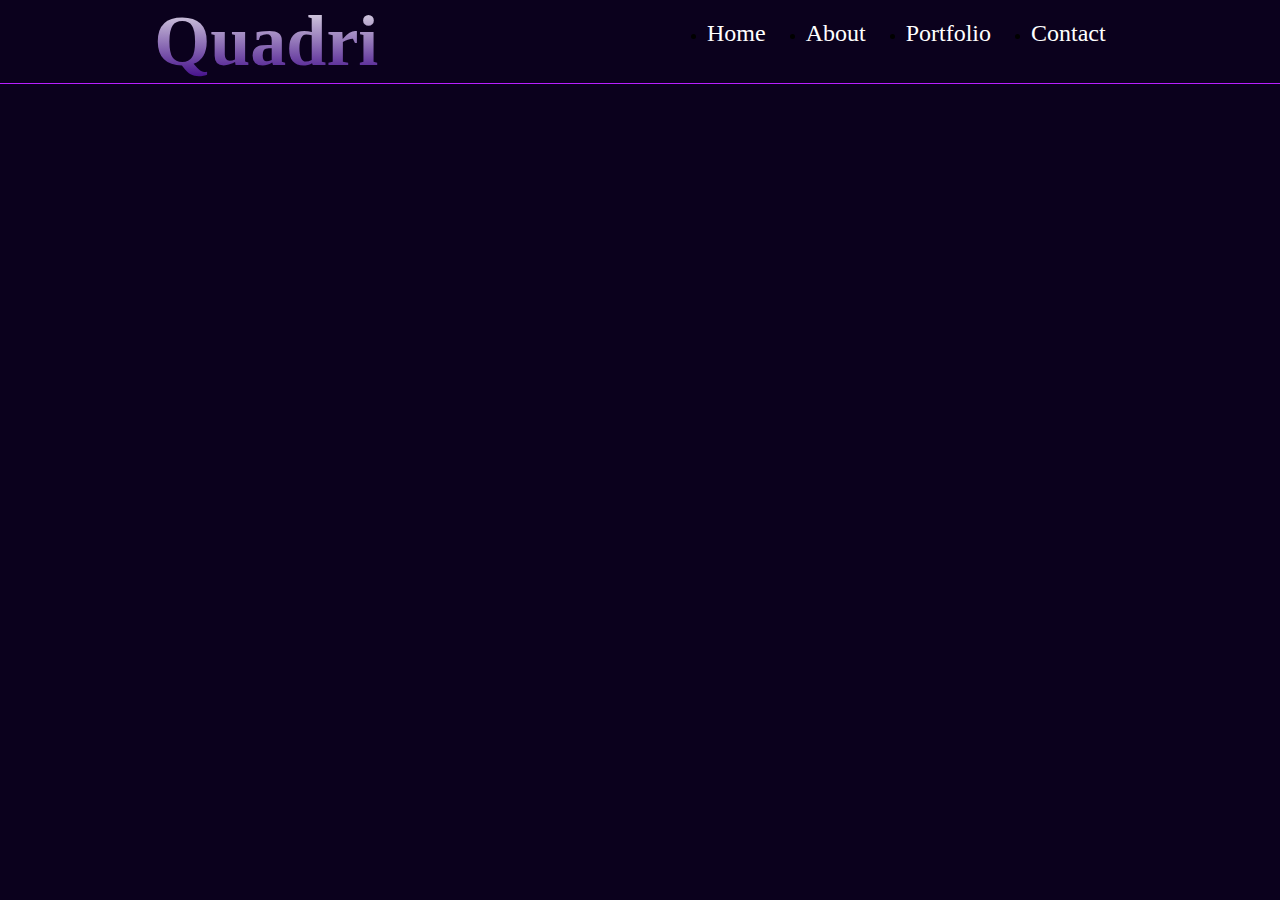
==== index.html @ c5b35667 "i just start wroking" ====
<!DOCTYPE html>
<html lang="en">
<head>
    <meta charset="UTF-8">
    <meta name="viewport" content="width=device-width, initial-scale=1.0">
    <title>Document</title>
    <link rel="stylesheet" href="style.css">
</head>
<body>
    <div class="headerContainer">
        <h3 class="logotext">quadri</h3>
        <div class="navlinks">
            <ul>
               <li><a href="index.html">home</a></li>
               <li><a href="About.html">about</a></li>
               <li><a href="Portfolio.html">portfolio</a></li>
               <li><a href="Contact.html">contact</a></li>
            </ul>
        </div>
   </div>
</body>
</html>
---- style.css ----
/* 
@import url('https://fonts.googleapis.com/css2?family=Poppins:ital,wght@0,100;0,200;0,300;0,400;0,500;0,600;0,700;0,800;0,900;1,100;1,200;1,300;1,400;1,500;1,600;1,700;1,800;1,900&display=swap'); */

@import url('https://fonts.googleapis.com/css2?family=Montserrat+Subrayada:wght@400;700&family=Poppins:ital,wght@0,100;0,200;0,300;0,400;0,500;0,600;0,700;0,800;0,900;1,100;1,200;1,300;1,400;1,500;1,600;1,700;1,800;1,900&display=swap');

.poppins-thin {
     font-family: "Poppins", sans-serif;
     font-weight: 100;
     font-style: normal;
   }
   
   .poppins-extralight {
     font-family: "Poppins", sans-serif;
     font-weight: 200;
     font-style: normal;
   }
   
   .poppins-light {
     font-family: "Poppins", sans-serif;
     font-weight: 300;
     font-style: normal;
   }
   
   .poppins-regular {
     font-family: "Poppins", sans-serif;
     font-weight: 400;
     font-style: normal;
   }
   
   .poppins-medium {
     font-family: "Poppins", sans-serif;
     font-weight: 500;
     font-style: normal;
   }
   
   .poppins-semibold {
     font-family: "Poppins", sans-serif;
     font-weight: 600;
     font-style: normal;
   }
   
   .poppins-bold {
     font-family: "Poppins", sans-serif;
     font-weight: 700;
     font-style: normal;
   }
   
   .poppins-extrabold {
     font-family: "Poppins", sans-serif;
     font-weight: 800;
     font-style: normal;
   }
   
   .poppins-black {
     font-family: "Poppins", sans-serif;
     font-weight: 900;
     font-style: normal;
   }
   
   .poppins-thin-italic {
     font-family: "Poppins", sans-serif;
     font-weight: 100;
     font-style: italic;
   }
   
   .poppins-extralight-italic {
     font-family: "Poppins", sans-serif;
     font-weight: 200;
     font-style: italic;
   }
   
   .poppins-light-italic {
     font-family: "Poppins", sans-serif;
     font-weight: 300;
     font-style: italic;
   }
   
   .poppins-regular-italic {
     font-family: "Poppins", sans-serif;
     font-weight: 400;
     font-style: italic;
   }
   
   .poppins-medium-italic {
     font-family: "Poppins", sans-serif;
     font-weight: 500;
     font-style: italic;
   }
   
   .poppins-semibold-italic {
     font-family: "Poppins", sans-serif;
     font-weight: 600;
     font-style: italic;
   }
   
   .poppins-bold-italic {
     font-family: "Poppins", sans-serif;
     font-weight: 700;
     font-style: italic;
   }
   
   .poppins-extrabold-italic {
     font-family: "Poppins", sans-serif;
     font-weight: 800;
     font-style: italic;
   }
   
   .poppins-black-italic {
     font-family: "Poppins", sans-serif;
     font-weight: 900;
     font-style: italic;
   }
   

*{
     padding: 0;
     margin: 0;
     background-color: #0b011d;
}
.headerContainer{
      display: flex;
      justify-content: space-around;
      box-shadow: .5px .5px 0px .5px #B81FFF;
}
.headerContainer .logotext{
      font-size: large;
      font-size: 72px;
      background: -webkit-linear-gradient(  #eee, #390085);
      -webkit-background-clip: text;
      -webkit-text-fill-color: transparent;
      text-transform: capitalize;
}
ul{
      display: flex;
      justify-content: space-evenly;
}
.headerContainer li {
      margin: 20px;
}
.headerContainer a {
       text-decoration: none;
       color: white;
       text-transform: capitalize;
       font-size: x-large;
}
a:active {
      background-color: #8D00EB;
      padding: 10px;
      
}
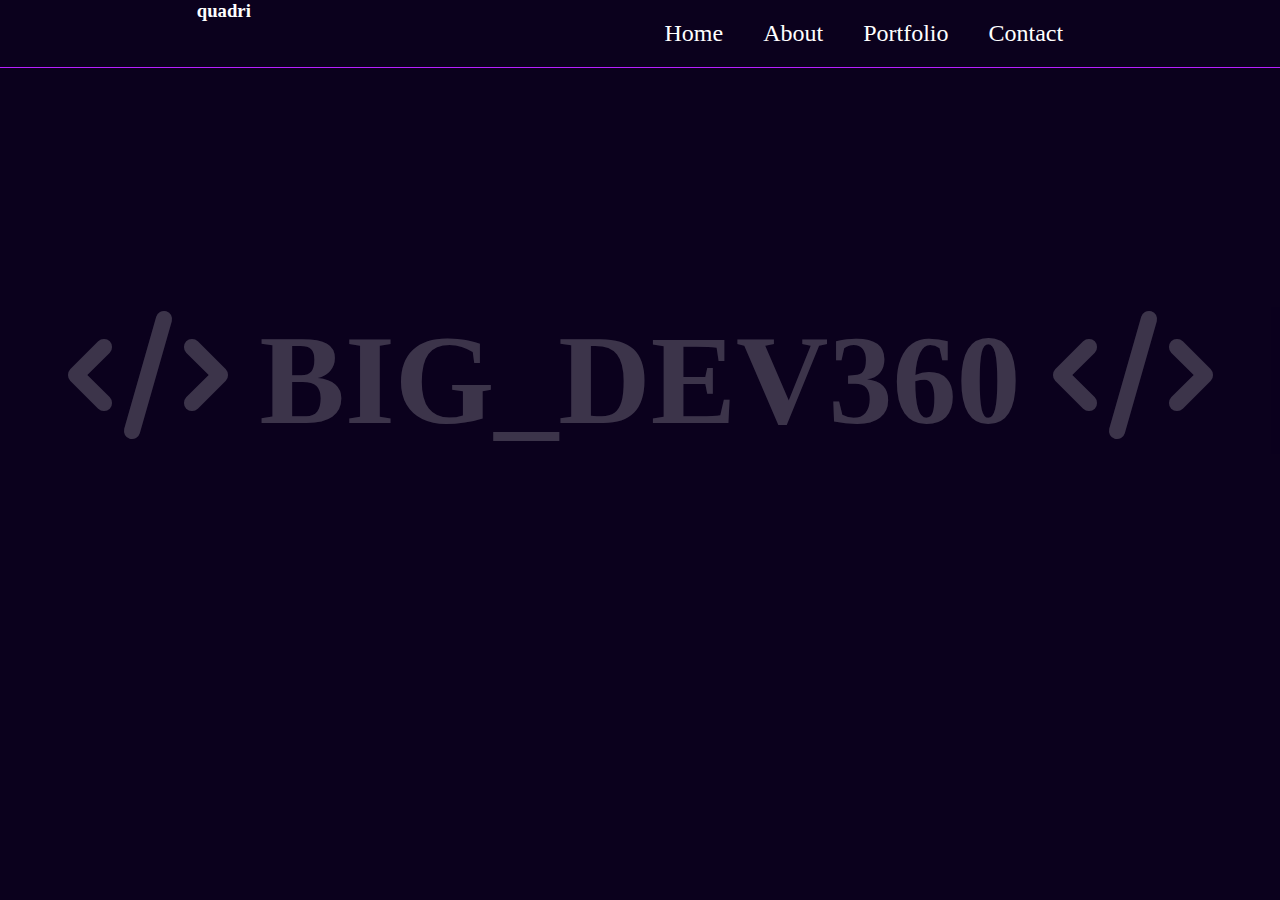
==== commit 0dfa1ed3: "working" ====
--- a/index.html
+++ b/index.html
@@ -5,10 +5,11 @@
     <meta name="viewport" content="width=device-width, initial-scale=1.0">
     <title>Document</title>
     <link rel="stylesheet" href="style.css">
+    <link rel="stylesheet" href="https://cdnjs.cloudflare.com/ajax/libs/font-awesome/6.5.1/css/all.min.css">
 </head>
 <body>
     <div class="headerContainer">
-        <h3 class="logotext">quadri</h3>
+        <h3 clext">quadri</h3>
         <div class="navlinks">
             <ul>
                <li><a href="index.html">home</a></li>
@@ -18,5 +19,9 @@
             </ul>
         </div>
    </div>
-</body>
+   <div class="home">
+    <div class="backgroundTExt">
+        <p class="bgText"><i class="fa-solid fa-code"></i> big_dev360 <i class="fa-solid fa-code"></i></p>
+   </div>
+   </div>
 </html>--- a/style.css
+++ b/style.css
@@ -115,8 +115,11 @@
 *{
      padding: 0;
      margin: 0;
-     background-color: #0b011d;
+     color: white;
 }
+ body{
+  background-color: #0b011d;
+ }
 .headerContainer{
       display: flex;
       justify-content: space-around;
@@ -133,6 +136,7 @@
 ul{
       display: flex;
       justify-content: space-evenly;
+      list-style: none;
 }
 .headerContainer li {
       margin: 20px;
@@ -146,5 +150,19 @@
 a:active {
       background-color: #8D00EB;
       padding: 10px;
-      
+}
+
+.backgroundTExt{
+  font-size: 8rem;
+  text-transform: uppercase;
+  font-weight: bolder;
+  display: flex;
+  justify-content: center;
+  align-items: center;
+  position: relative;
+  top:15rem;
+  z-index: -1;
+  opacity: 0.2;
+  text-align: center;
+  background-color: #0b011d;
 }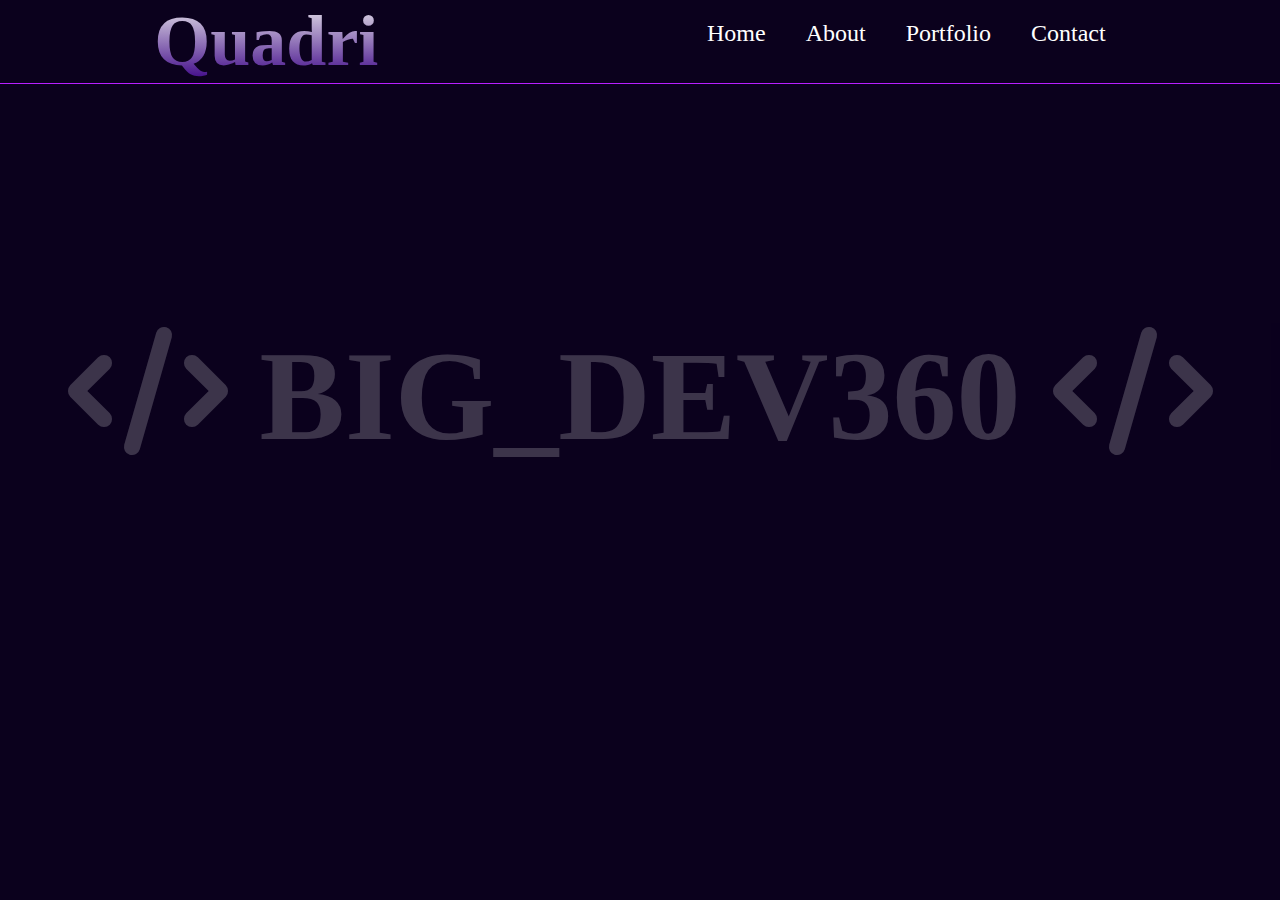
==== commit 8463f404: "made an err" ====
--- a/index.html
+++ b/index.html
@@ -9,7 +9,7 @@
 </head>
 <body>
     <div class="headerContainer">
-        <h3 clext">quadri</h3>
+        <h3 class="logotext">quadri</h3>
         <div class="navlinks">
             <ul>
                <li><a href="index.html">home</a></li>
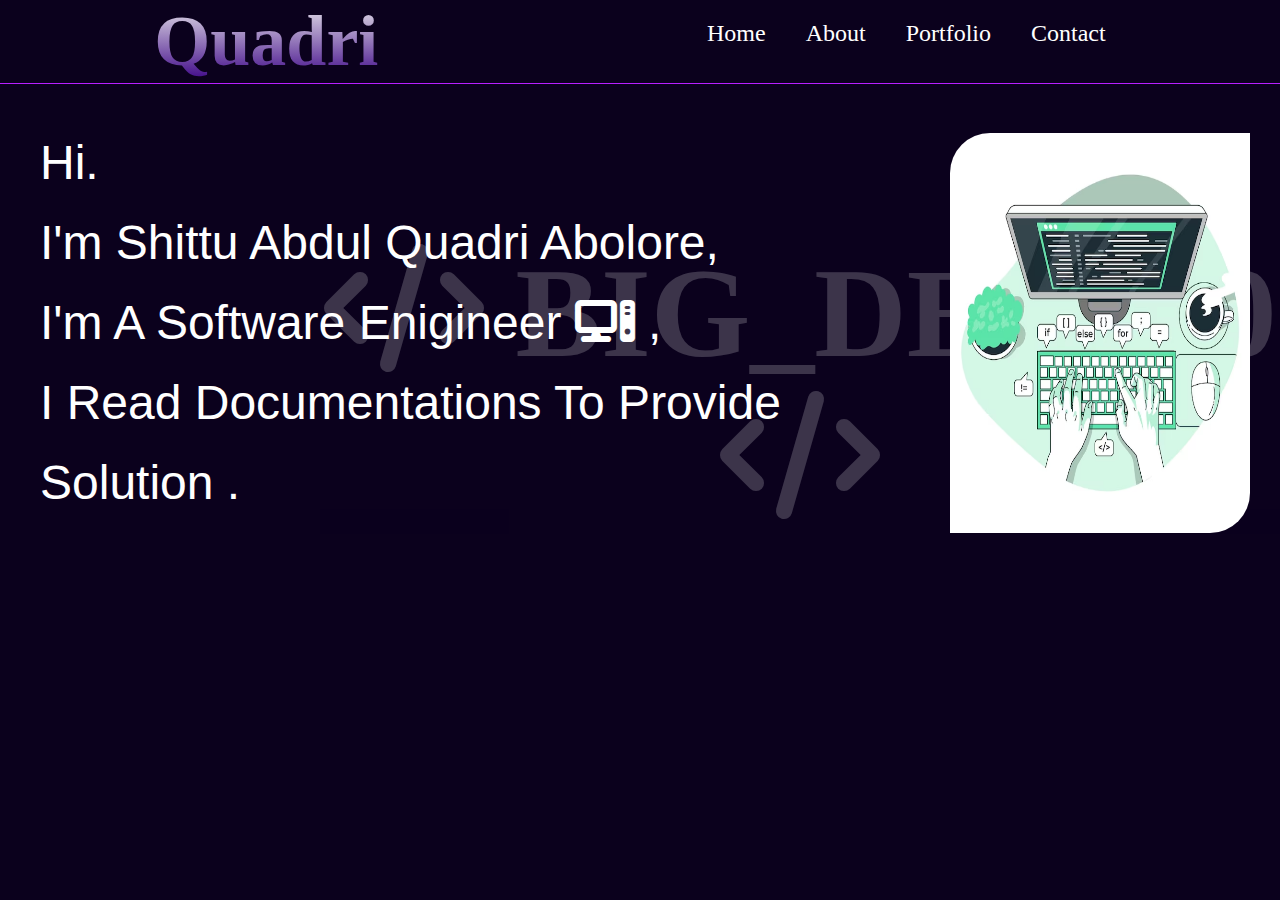
==== commit 0c0e942f: "working still" ====
--- a/index.html
+++ b/index.html
@@ -6,6 +6,7 @@
     <title>Document</title>
     <link rel="stylesheet" href="style.css">
     <link rel="stylesheet" href="https://cdnjs.cloudflare.com/ajax/libs/font-awesome/6.5.1/css/all.min.css">
+    <link rel="shortcut icon" href="./Assets/code-typing-concept-illustration_114360-3581.avif" type="image/x-icon">
 </head>
 <body>
     <div class="headerContainer">
@@ -23,5 +24,16 @@
     <div class="backgroundTExt">
         <p class="bgText"><i class="fa-solid fa-code"></i> big_dev360 <i class="fa-solid fa-code"></i></p>
    </div>
+     <div class="flex">
+        <div class="textContainer">
+            <p class="welcometext">
+                <span class="span1">hi.</span>
+                <span class="span1">i'm shittu abdul quadri abolore,</span>
+                <span class="span1">i'm a software enigineer <i class="fa-solid fa-computer"></i> ,</span>
+                <span class="span1"> i read documentations to provide solution .</span>
+                 </p>
+         </div>
+          <img src="./Assets/code-typing-concept-illustration_114360-3581.avif" alt="">
+     </div>
    </div>
 </html>--- a/style.css
+++ b/style.css
@@ -159,10 +159,55 @@
   display: flex;
   justify-content: center;
   align-items: center;
-  position: relative;
+  position: absolute;
   top:15rem;
+  left: 20rem;
   z-index: -1;
   opacity: 0.2;
   text-align: center;
   background-color: #0b011d;
+}
+.textContainer{
+  position: relative;
+  margin: 40px;
+
+  animation-name: slideText;
+  animation-duration: 5s;
+  /* animation-iteration-count: infinite; */
+  animation-direction: alternate;
+}
+@keyframes  slideText {
+  0%{transform: translateX(-450px);}
+  /* 50%{transform: translateX(50px);} */
+}
+
+.span1{
+  display: block;
+  font-size: 3rem;
+  text-transform: capitalize;
+  font-family: sans-serif;
+  line-height: 80px;
+}
+img{
+  height: 400px;
+  width: 300px;
+  border-top-left-radius: 40px;
+  border-bottom-right-radius: 40px;
+  position: relative;
+  top: 50px;
+  right: 30px;
+  
+  animation-name: slideImg;
+  animation-duration: 5s;
+  /* animation-iteration-count: infinite; */
+  animation-direction: alternate;
+}
+@keyframes  slideImg {
+  /* 0%{transform: translateX(-30px);} */
+  0%{transform: translateX(450px);}
+}
+
+.flex{
+  display: flex;
+  justify-content: space-evenly;
 }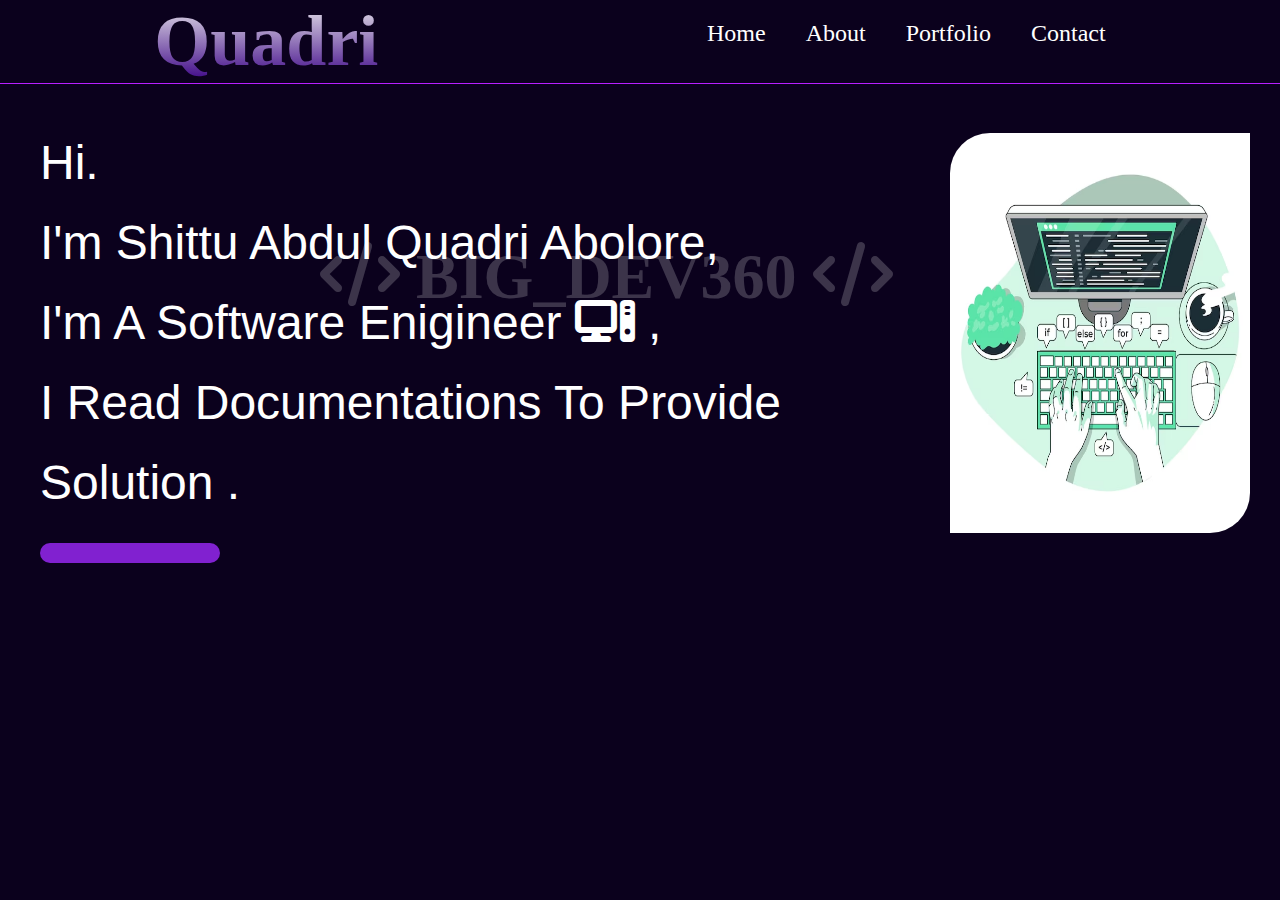
==== commit 62065252: "still working" ====
--- a/index.html
+++ b/index.html
@@ -32,6 +32,7 @@
                 <span class="span1">i'm a software enigineer <i class="fa-solid fa-computer"></i> ,</span>
                 <span class="span1"> i read documentations to provide solution .</span>
                  </p>
+                 <div class="buttonContainer"> <button class="cvBtn"><a href="./Shittu-AbdulQuadri-Abolore.docx" class="cvLink"></a> </button></div>
          </div>
           <img src="./Assets/code-typing-concept-illustration_114360-3581.avif" alt="">
      </div>
--- a/style.css
+++ b/style.css
@@ -153,7 +153,7 @@
 }
 
 .backgroundTExt{
-  font-size: 8rem;
+  font-size: 4rem;
   text-transform: uppercase;
   font-weight: bolder;
   display: flex;
@@ -171,16 +171,15 @@
   position: relative;
   margin: 40px;
 
-  animation-name: slideText;
+   animation-name: slideText;
   animation-duration: 5s;
   /* animation-iteration-count: infinite; */
   animation-direction: alternate;
 }
+
 @keyframes  slideText {
-  0%{transform: translateX(-450px);}
-  /* 50%{transform: translateX(50px);} */
-}
-
+  0%{transform: translateX(-450px);} 
+}
 .span1{
   display: block;
   font-size: 3rem;
@@ -197,17 +196,42 @@
   top: 50px;
   right: 30px;
   
-  animation-name: slideImg;
+   animation-name: slideImg; 
   animation-duration: 5s;
   /* animation-iteration-count: infinite; */
   animation-direction: alternate;
 }
+
 @keyframes  slideImg {
-  /* 0%{transform: translateX(-30px);} */
+   0%{transform: translateX(-30px);} 
   0%{transform: translateX(450px);}
-}
+} 
 
 .flex{
   display: flex;
   justify-content: space-evenly;
+}
+.cvBtn{
+   width: 180px;
+   padding: 10px;
+   background-color: #8121D0;
+   border: none;
+   outline: none;
+   margin-top: 20px;
+   font-size: 1rem;
+   text-transform: capitalize;
+   letter-spacing: 3px;
+   border-radius: 15px;
+
+   animation-name: pulseBtn;
+   animation-duration: 2s;
+   animation-iteration-count: infinite;
+}
+@keyframes pulseBtn {
+  0% {transform: translateY(40);}
+  40% {transform: translateY(-10px);}
+  60% {transform: translateY(-70);}
+}
+.cvLink{
+   background-color: red;
 }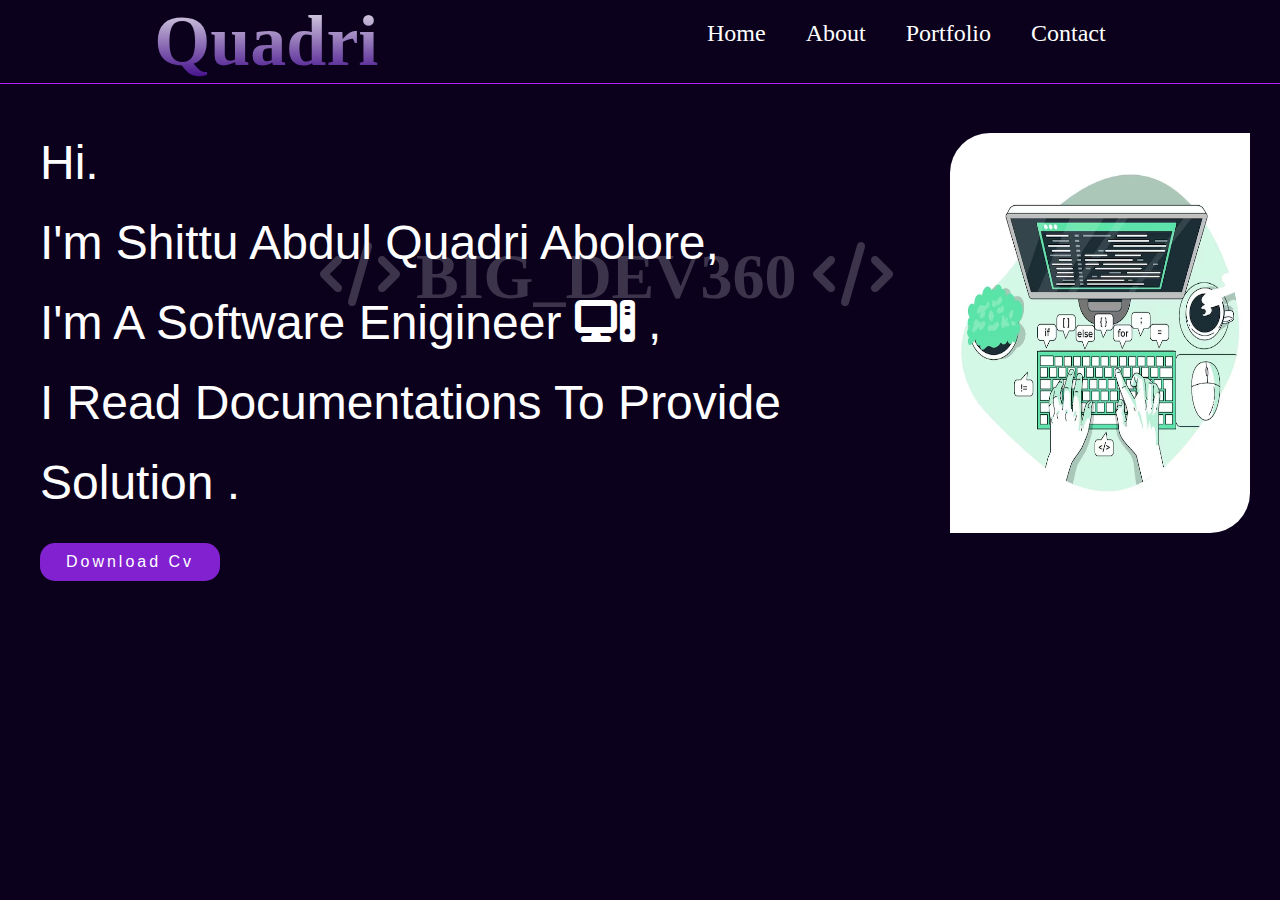
==== commit 8bfe1fcb: "still working" ====
--- a/index.html
+++ b/index.html
@@ -13,10 +13,10 @@
         <h3 class="logotext">quadri</h3>
         <div class="navlinks">
             <ul>
-               <li><a href="index.html">home</a></li>
-               <li><a href="About.html">about</a></li>
-               <li><a href="Portfolio.html">portfolio</a></li>
-               <li><a href="Contact.html">contact</a></li>
+               <li><a href="index.html" class="headerLink">home</a></li>
+               <li><a href="About.html"class="headerLink">about</a></li>
+               <li><a href="Portfolio.html" class="headerLink">portfolio</a></li>
+               <li><a href="Contact.html" class="headerLink">contact</a></li>
             </ul>
         </div>
    </div>
@@ -32,7 +32,7 @@
                 <span class="span1">i'm a software enigineer <i class="fa-solid fa-computer"></i> ,</span>
                 <span class="span1"> i read documentations to provide solution .</span>
                  </p>
-                 <div class="buttonContainer"> <button class="cvBtn"><a href="./Shittu-AbdulQuadri-Abolore.docx" class="cvLink"></a> </button></div>
+                 <div class="buttonContainer"> <button class="cvBtn">download cv<a href="./Shittu-AbdulQuadri-Abolore.docx" class="cvLink"></a> </button></div>
          </div>
           <img src="./Assets/code-typing-concept-illustration_114360-3581.avif" alt="">
      </div>
--- a/style.css
+++ b/style.css
@@ -141,13 +141,13 @@
 .headerContainer li {
       margin: 20px;
 }
-.headerContainer a {
+.headerContainer .headerLink {
        text-decoration: none;
        color: white;
        text-transform: capitalize;
        font-size: x-large;
 }
-a:active {
+.headerLink:active {
       background-color: #8D00EB;
       padding: 10px;
 }
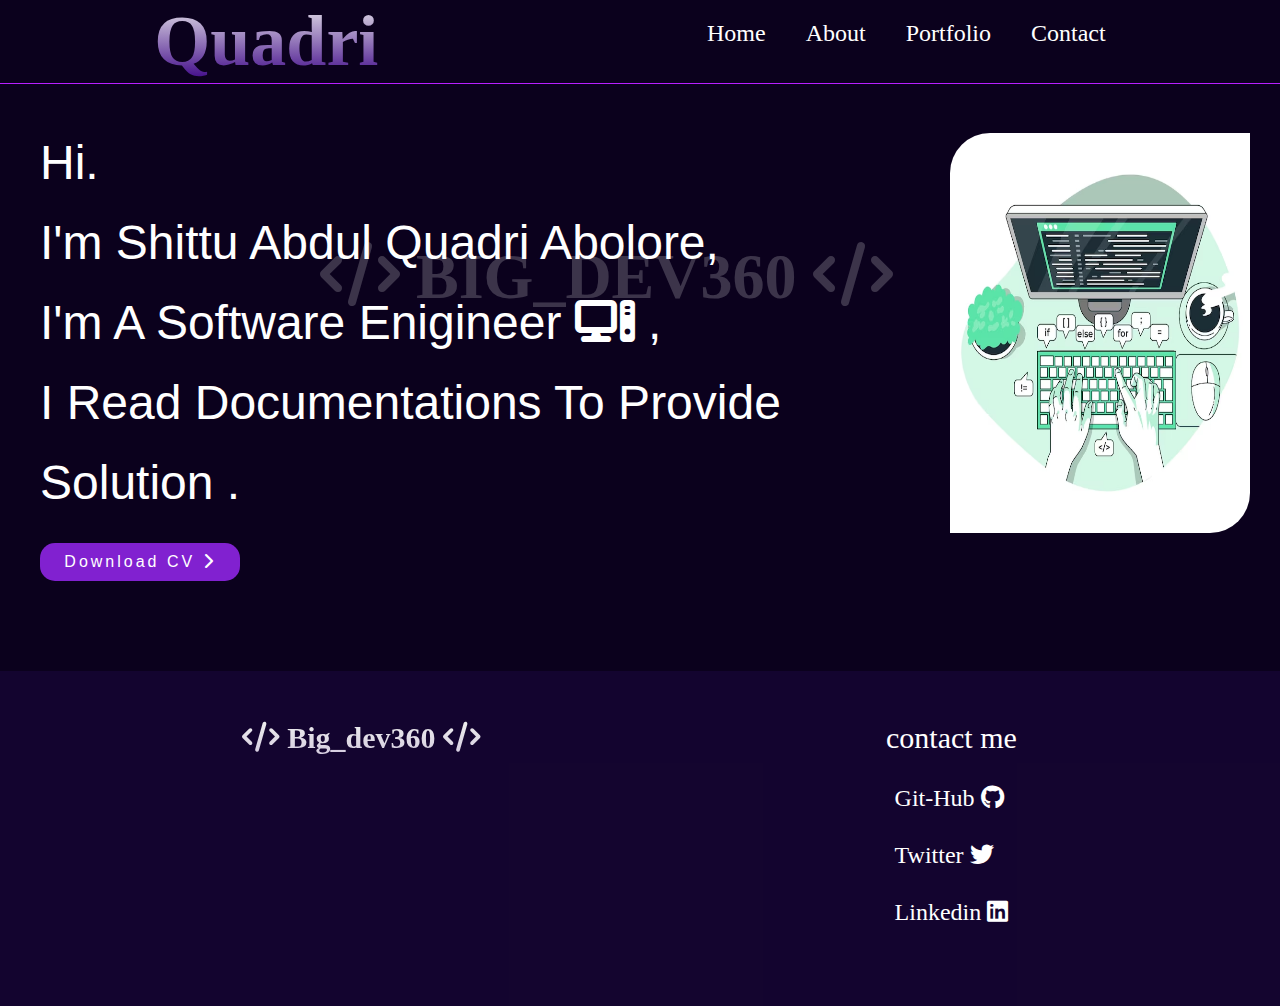
==== commit 981ae5d7: "never stop working" ====
--- a/index.html
+++ b/index.html
@@ -32,9 +32,25 @@
                 <span class="span1">i'm a software enigineer <i class="fa-solid fa-computer"></i> ,</span>
                 <span class="span1"> i read documentations to provide solution .</span>
                  </p>
-                 <div class="buttonContainer"> <button class="cvBtn">download cv<a href="./Shittu-AbdulQuadri-Abolore.docx" class="cvLink"></a> </button></div>
-         </div>
+                 <div class="buttonContainer"> 
+                </div>
+                <button class="cvBtn"><a href="./Assets/Shittu-AbdulQuadri-Abolore.docx" class="cvLink"> Download CV</a> <i class="fa-solid fa-chevron-right"></i>   </button></div>
           <img src="./Assets/code-typing-concept-illustration_114360-3581.avif" alt="">
      </div>
    </div>
-</html>+    <div class="footer">
+          <h3 class="footerText1">
+            <i class="fa-solid fa-code"></i> big_dev360 <i class="fa-solid fa-code"></i>
+          </h3>
+           <div>
+             <p class="contP">contact me</p>
+            <div class="contact">
+                <p> <a href="https://github.com/GAMSH655" id="footerLink"> git-hub <i class="fa-brands fa-github"></i>  </a></p>
+                
+                <p><a href="https://twitter.com/BIG_DEV360" id="footerLink"> twitter <i class="fa-brands fa-twitter"></i>  </a></p>
+                
+                <p> <a href="https://www.linkedin.com/in/abd-quadri-shittu-59480b262/" id="footerLink"> linkedin <i class="fa-brands fa-linkedin"></i>  </a></p>
+               </div>
+           </div>
+    </div>
+</html>
--- a/style.css
+++ b/style.css
@@ -173,7 +173,6 @@
 
    animation-name: slideText;
   animation-duration: 5s;
-  /* animation-iteration-count: infinite; */
   animation-direction: alternate;
 }
 
@@ -212,7 +211,7 @@
   justify-content: space-evenly;
 }
 .cvBtn{
-   width: 180px;
+   width: 200px;
    padding: 10px;
    background-color: #8121D0;
    border: none;
@@ -222,6 +221,7 @@
    text-transform: capitalize;
    letter-spacing: 3px;
    border-radius: 15px;
+   
 
    animation-name: pulseBtn;
    animation-duration: 2s;
@@ -233,5 +233,35 @@
   60% {transform: translateY(-70);}
 }
 .cvLink{
-   background-color: red;
+  text-decoration: none;
+}
+.footer{
+    background-color: #1d09427a;
+   display: flex;
+   justify-content: space-around;
+   padding: 50px;
+   margin-top: 50px;
+}
+.footerText1{
+  font-size: large;
+  font-size: 30px;
+  background: -webkit-linear-gradient(  #eee, #390085);
+  -webkit-background-clip: text;
+  -webkit-text-fill-color: transparent;
+  text-transform: capitalize;
+}
+.contP{
+   text-align: center;
+   font-size: large;
+  font-size: 30px;
+}
+  #footerLink{
+  display: block;
+  margin: 30px;
+  text-decoration: none;
+  font-size: x-large;
+  text-transform: capitalize;
+}
+.contact{
+   pad
 }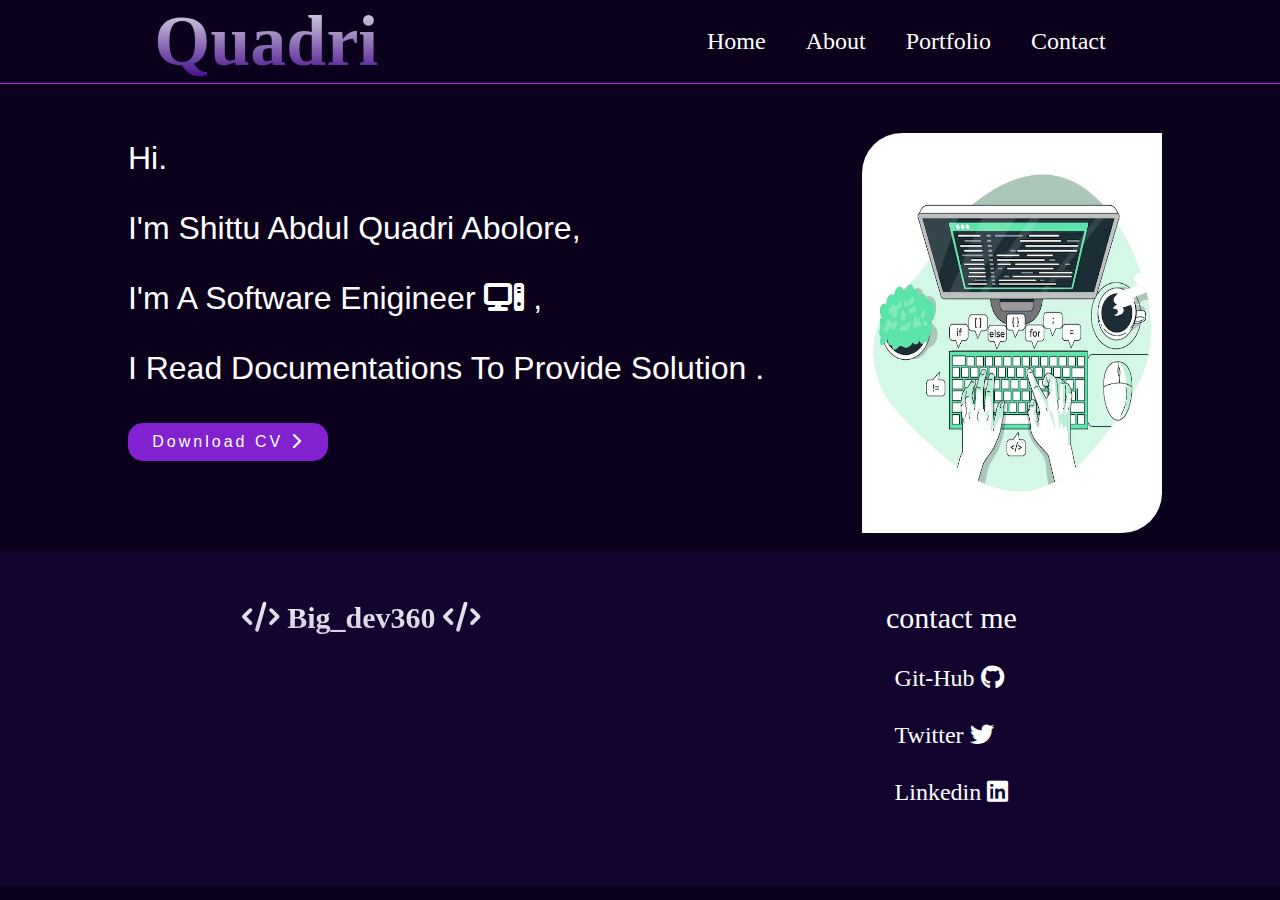
==== commit 88fc3ed9: "work" ====
--- a/index.html
+++ b/index.html
@@ -12,18 +12,30 @@
     <div class="headerContainer">
         <h3 class="logotext">quadri</h3>
         <div class="navlinks">
-            <ul>
-               <li><a href="index.html" class="headerLink">home</a></li>
-               <li><a href="About.html"class="headerLink">about</a></li>
-               <li><a href="Portfolio.html" class="headerLink">portfolio</a></li>
-               <li><a href="Contact.html" class="headerLink">contact</a></li>
+            <ul class="UL">
+               <li id="pcLink"><a href="index.html" class="headerLink">home</a></li>
+               <li id="pcLink"><a href="About.html"class="headerLink">about</a></li>
+               <li id="pcLink"><a href="Portfolio.html" class="headerLink">portfolio</a></li>
+               <li id="pcLink"><a href="Contact.html" class="headerLink">contact</a></li>
+            </ul>
+        </div>
+       <button id="menuBtn">  <i class="fa-solid fa-bars fa-2xl me" ></i></button>
+   </div>
+   <!-- mobile view -->
+    <div class="mobileView">
+        <div class="mobileNavlinks">
+            <ul class="MobileUL">
+               <li class="mobileLink"><a href="index.html" id="link">home</a></li>
+               <li class="mobileLink"><a href="About.html" id="link">about</a></li>
+               <li class="mobileLink"><a href="Portfolio.html" id="link">portfolio</a></li>
+               <li class="mobileLink"><a href="Contact.html" id="link">contact</a></li>
             </ul>
         </div>
    </div>
+   <!-- end of mobile view -->
+  
    <div class="home">
-    <div class="backgroundTExt">
-        <p class="bgText"><i class="fa-solid fa-code"></i> big_dev360 <i class="fa-solid fa-code"></i></p>
-   </div>
+    
      <div class="flex">
         <div class="textContainer">
             <p class="welcometext">
@@ -42,7 +54,7 @@
           <h3 class="footerText1">
             <i class="fa-solid fa-code"></i> big_dev360 <i class="fa-solid fa-code"></i>
           </h3>
-           <div>
+           <div class="outterC"> 
              <p class="contP">contact me</p>
             <div class="contact">
                 <p> <a href="https://github.com/GAMSH655" id="footerLink"> git-hub <i class="fa-brands fa-github"></i>  </a></p>
--- a/style.css
+++ b/style.css
@@ -3,114 +3,6 @@
 
 @import url('https://fonts.googleapis.com/css2?family=Montserrat+Subrayada:wght@400;700&family=Poppins:ital,wght@0,100;0,200;0,300;0,400;0,500;0,600;0,700;0,800;0,900;1,100;1,200;1,300;1,400;1,500;1,600;1,700;1,800;1,900&display=swap');
 
-.poppins-thin {
-     font-family: "Poppins", sans-serif;
-     font-weight: 100;
-     font-style: normal;
-   }
-   
-   .poppins-extralight {
-     font-family: "Poppins", sans-serif;
-     font-weight: 200;
-     font-style: normal;
-   }
-   
-   .poppins-light {
-     font-family: "Poppins", sans-serif;
-     font-weight: 300;
-     font-style: normal;
-   }
-   
-   .poppins-regular {
-     font-family: "Poppins", sans-serif;
-     font-weight: 400;
-     font-style: normal;
-   }
-   
-   .poppins-medium {
-     font-family: "Poppins", sans-serif;
-     font-weight: 500;
-     font-style: normal;
-   }
-   
-   .poppins-semibold {
-     font-family: "Poppins", sans-serif;
-     font-weight: 600;
-     font-style: normal;
-   }
-   
-   .poppins-bold {
-     font-family: "Poppins", sans-serif;
-     font-weight: 700;
-     font-style: normal;
-   }
-   
-   .poppins-extrabold {
-     font-family: "Poppins", sans-serif;
-     font-weight: 800;
-     font-style: normal;
-   }
-   
-   .poppins-black {
-     font-family: "Poppins", sans-serif;
-     font-weight: 900;
-     font-style: normal;
-   }
-   
-   .poppins-thin-italic {
-     font-family: "Poppins", sans-serif;
-     font-weight: 100;
-     font-style: italic;
-   }
-   
-   .poppins-extralight-italic {
-     font-family: "Poppins", sans-serif;
-     font-weight: 200;
-     font-style: italic;
-   }
-   
-   .poppins-light-italic {
-     font-family: "Poppins", sans-serif;
-     font-weight: 300;
-     font-style: italic;
-   }
-   
-   .poppins-regular-italic {
-     font-family: "Poppins", sans-serif;
-     font-weight: 400;
-     font-style: italic;
-   }
-   
-   .poppins-medium-italic {
-     font-family: "Poppins", sans-serif;
-     font-weight: 500;
-     font-style: italic;
-   }
-   
-   .poppins-semibold-italic {
-     font-family: "Poppins", sans-serif;
-     font-weight: 600;
-     font-style: italic;
-   }
-   
-   .poppins-bold-italic {
-     font-family: "Poppins", sans-serif;
-     font-weight: 700;
-     font-style: italic;
-   }
-   
-   .poppins-extrabold-italic {
-     font-family: "Poppins", sans-serif;
-     font-weight: 800;
-     font-style: italic;
-   }
-   
-   .poppins-black-italic {
-     font-family: "Poppins", sans-serif;
-     font-weight: 900;
-     font-style: italic;
-   }
-   
 
 *{
      padding: 0;
@@ -123,8 +15,10 @@
 .headerContainer{
       display: flex;
       justify-content: space-around;
+      align-items: center;
       box-shadow: .5px .5px 0px .5px #B81FFF;
 }
+
 .headerContainer .logotext{
       font-size: large;
       font-size: 72px;
@@ -133,12 +27,12 @@
       -webkit-text-fill-color: transparent;
       text-transform: capitalize;
 }
-ul{
+ .UL{
       display: flex;
       justify-content: space-evenly;
       list-style: none;
 }
-.headerContainer li {
+.headerContainer #pcLink {
       margin: 20px;
 }
 .headerContainer .headerLink {
@@ -151,22 +45,16 @@
       background-color: #8D00EB;
       padding: 10px;
 }
-
-.backgroundTExt{
-  font-size: 4rem;
-  text-transform: uppercase;
-  font-weight: bolder;
-  display: flex;
-  justify-content: center;
-  align-items: center;
-  position: absolute;
-  top:15rem;
-  left: 20rem;
-  z-index: -1;
-  opacity: 0.2;
-  text-align: center;
-  background-color: #0b011d;
-}
+ .mobileNavlinks {
+   display: none;
+ }
+ #menuBtn{
+   padding: 15px;
+   border: none;
+   background-color: #0b011d;
+   display: none;
+ }
+
 .textContainer{
   position: relative;
   margin: 40px;
@@ -181,10 +69,10 @@
 }
 .span1{
   display: block;
-  font-size: 3rem;
+  font-size: 2rem;
   text-transform: capitalize;
   font-family: sans-serif;
-  line-height: 80px;
+  line-height: 70px;
 }
 img{
   height: 400px;
@@ -262,6 +150,54 @@
   font-size: x-large;
   text-transform: capitalize;
 }
-.contact{
-   pad
+/* medi query */
+@media only screen and (max-width:768px) {
+   
+ #menuBtn{
+  padding: 15px;
+  border: none;
+  background-color: #0b011d;
+  display: block;
+}
+ .UL{
+  display: none;
+ }
+ .MobileUL{
+  display: block;
+  list-style: none;
+  text-align: center;
+  margin: 20px;
+ }
+  .mobileLink{
+    padding: 20px;
+   display: none;
+  }
+  #link{
+    text-decoration: none;
+    text-decoration: none;
+    color: white;
+    text-transform: capitalize;
+    font-size: x-large;
+  }
+  .flex{
+     flex-wrap: wrap;
+  }
+  .textContainer{
+     text-align: center;
+     font-size: 1rem;
+  }
+  
+  .footer{
+     flex-wrap: wrap;
+     margin-top: 90px;
+  }
+  .outterC{
+    margin-top: 30px;
+  }
+  .span1{
+     line-height: 60px;
+  }
+ img {
+    margin-left: 60px;
+  }
 }